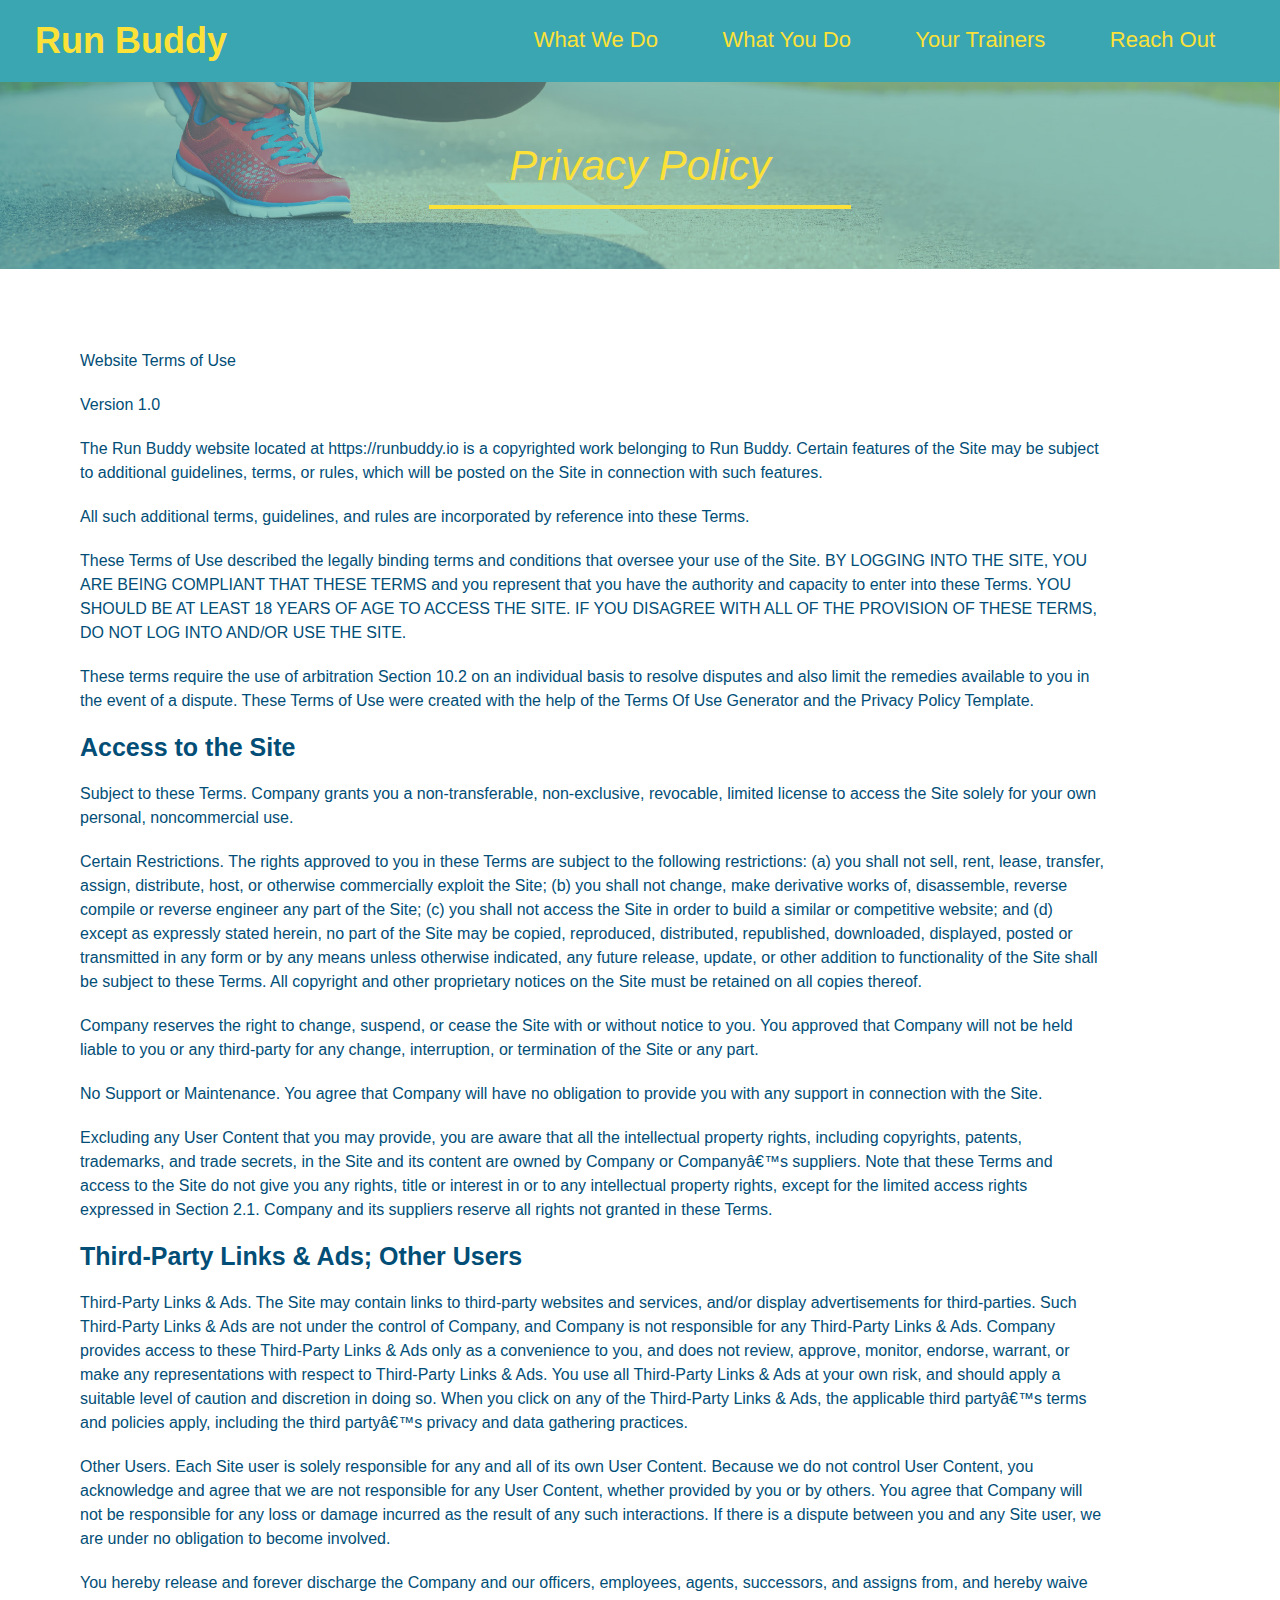
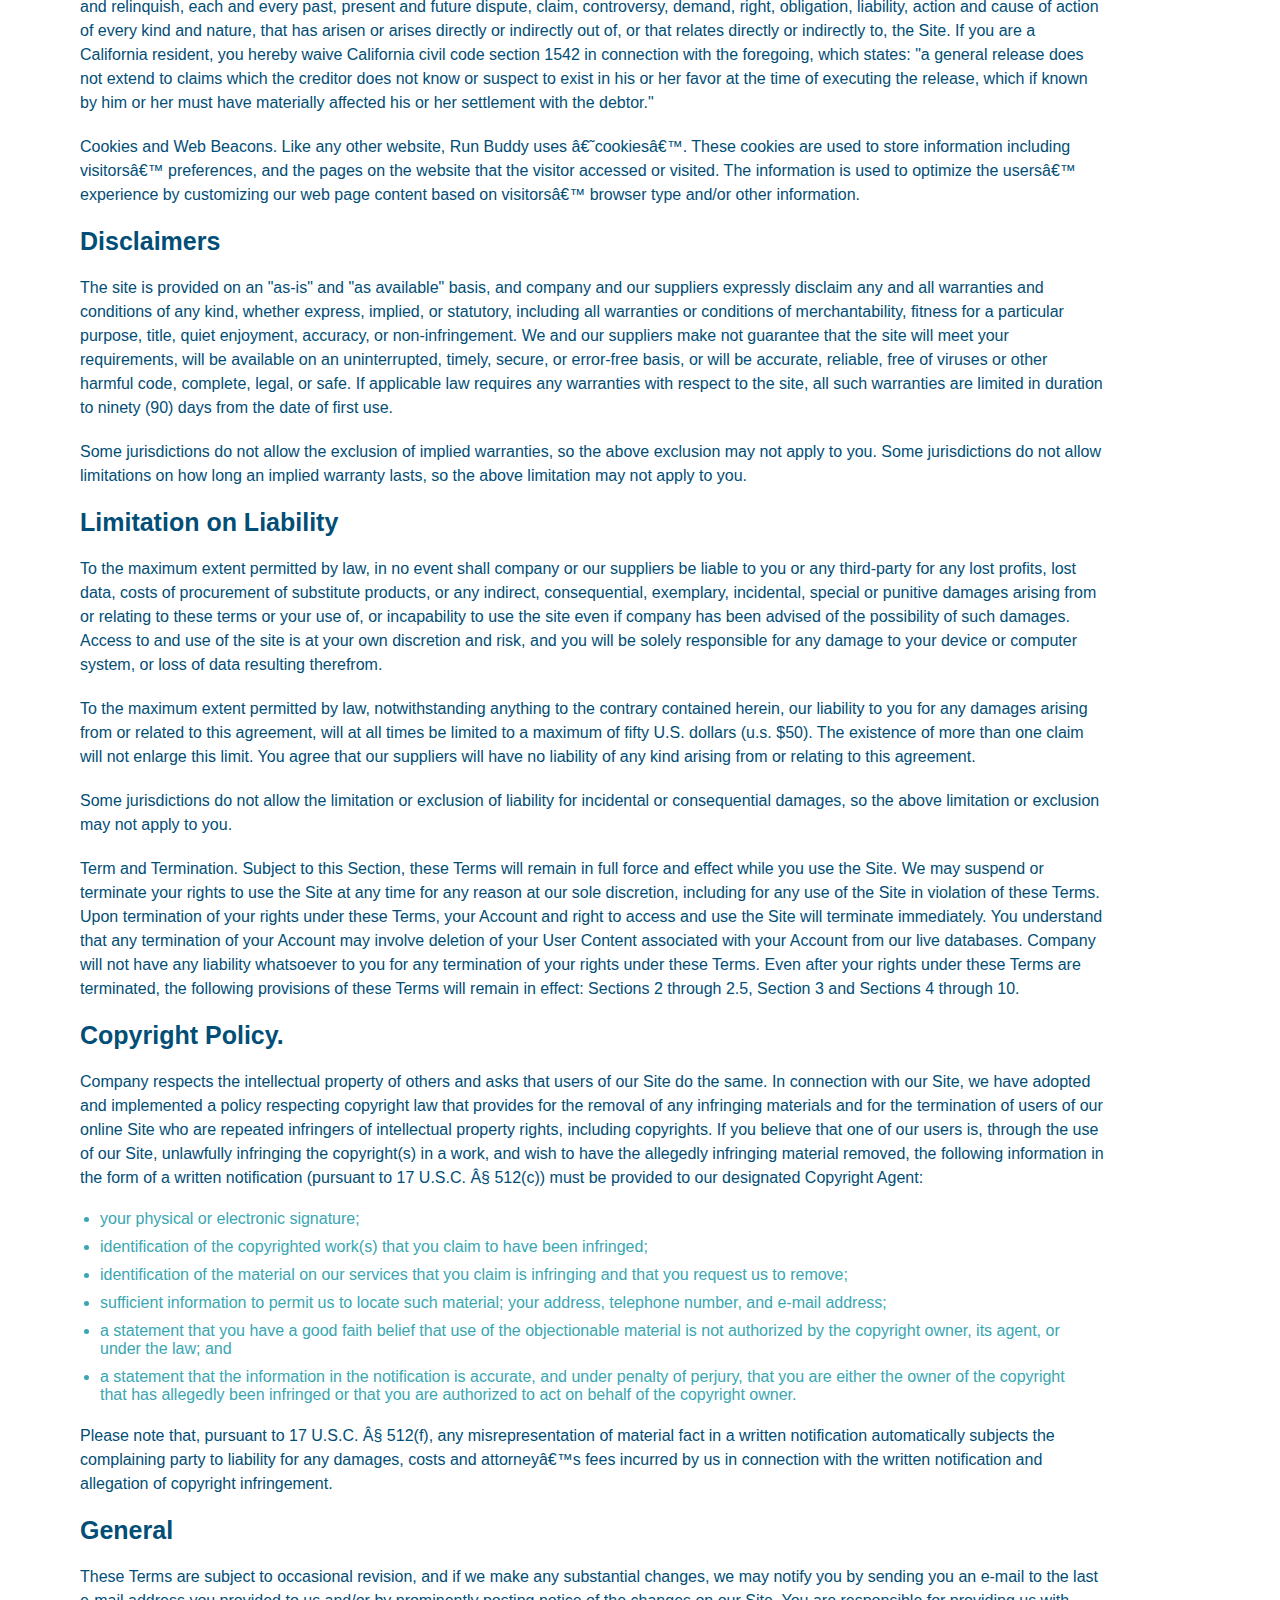
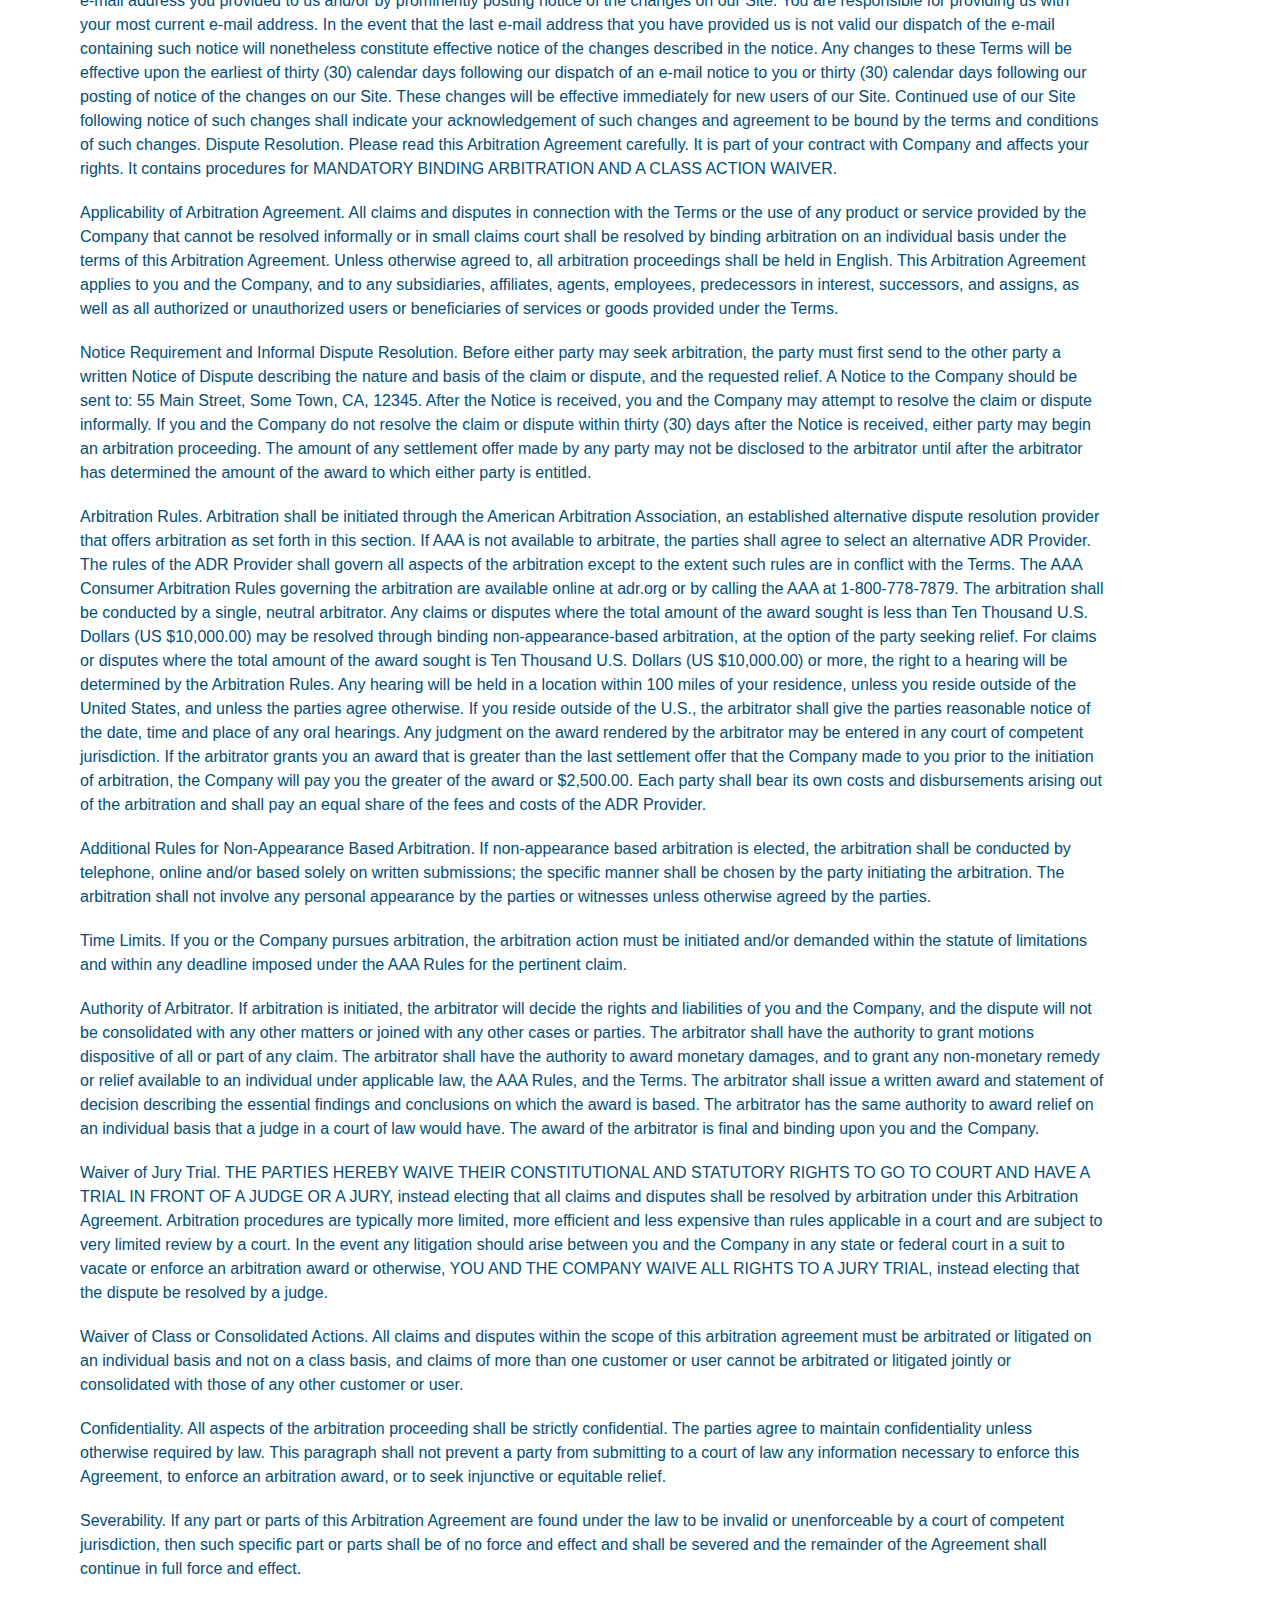
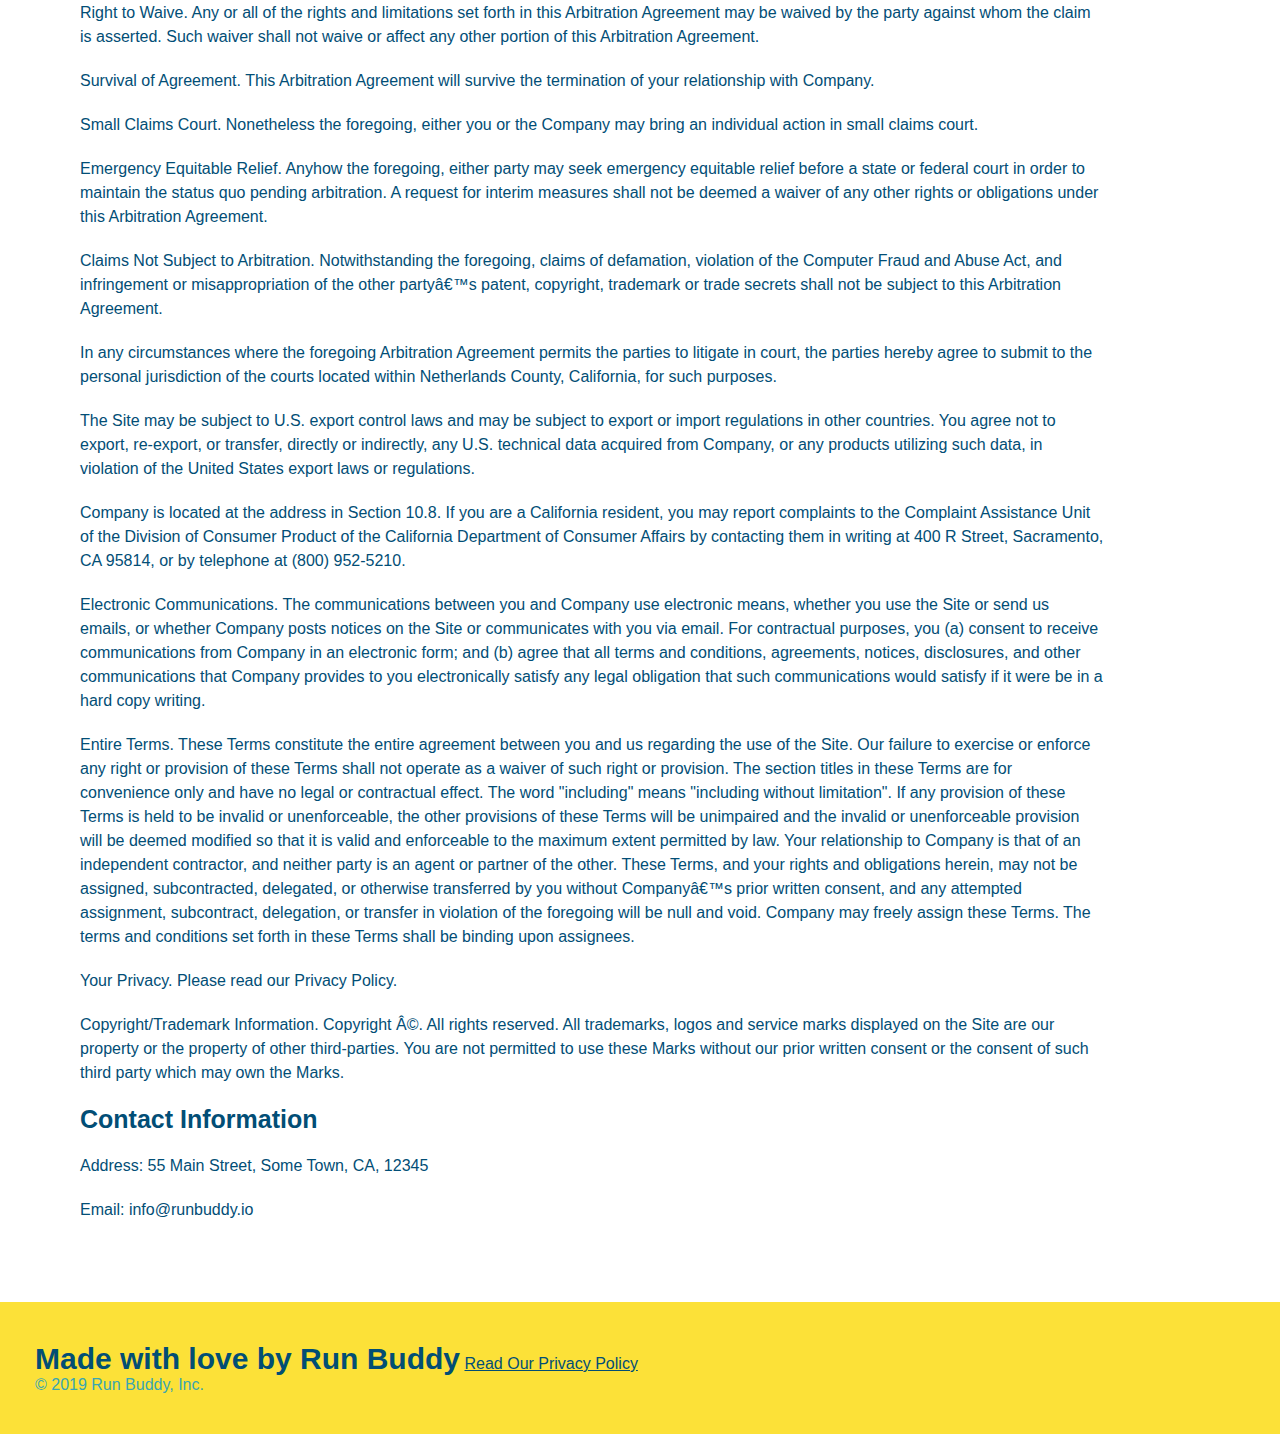
==== privacy-policy.html @ 203c93a4 "privacy policy" ====
<!DOCTYPE html>
<html lang="en">

<head>
    <meta charset="UTF-8">
    <meta http-equiv="X-UA-Compatible" content="IE=edge">
    <meta name="viewport" content="width=device-width, initial-scale=1.0">
    <title>Privacy Policy - Run Buddy</title>
    <link rel="stylesheet" href="./assets/css/style2.css">
    <link rel="stylesheet" href="./assets/css/secondary-styles.css">
</head>

<body>
    <header>
        <h1>
            <a href="/">Run Buddy</a>
        </h1>

        <nav>
            <ul>
                <li>
                    <a href="./index.html#what-we-do">What We Do</a>
                </li>

                <li>
                    <a href="./index.html#what-you-do">What You Do</a>
                </li>
                <li>
                    <a href="./index.html#your-trainers">Your Trainers</a>
                </li>
                <li>
                    <a href="./index.html#reach-out">Reach Out</a>
                </li>
            </ul>
        </nav>
    </header>

    <section class="hero">
        <h2 class="page-title">Privacy Policy</h2>

    </section>
    <article class="secondary-content">

        <p>
            Website Terms of Use
        </p>

        <p>
            Version 1.0
        </p>

        <p>
            The Run Buddy website located at https://runbuddy.io is a copyrighted work belonging to Run Buddy. Certain
            features of the Site may be subject to additional guidelines, terms, or rules, which will be posted on the
            Site
            in connection with such features.
        </p>

        <p>
            All such additional terms, guidelines, and rules are incorporated by reference into these Terms.
        </p>

        <p>
            These Terms of Use described the legally binding terms and conditions that oversee your use of the Site. BY
            LOGGING INTO THE SITE, YOU ARE BEING COMPLIANT THAT THESE TERMS and you represent that you have the
            authority
            and capacity to enter into these Terms. YOU SHOULD BE AT LEAST 18 YEARS OF AGE TO ACCESS THE SITE. IF YOU
            DISAGREE WITH ALL OF THE PROVISION OF THESE TERMS, DO NOT LOG INTO AND/OR USE THE SITE.
        </p>

        <p>
            These terms require the use of arbitration Section 10.2 on an individual basis to resolve disputes and also
            limit the remedies available to you in the event of a dispute. These Terms of Use were created with the help
            of
            the Terms Of Use Generator and the Privacy Policy Template.
        </p>

        <h3>
            Access to the Site
        </h3>

        <p>
            Subject to these Terms. Company grants you a non-transferable, non-exclusive, revocable, limited license to
            access the Site solely for your own personal, noncommercial use.
        </p>

        <p>
            Certain Restrictions. The rights approved to you in these Terms are subject to the following restrictions:
            (a)
            you shall not sell, rent, lease, transfer, assign, distribute, host, or otherwise commercially exploit the
            Site;
            (b) you shall not change, make derivative works of, disassemble, reverse compile or reverse engineer any
            part of
            the Site; (c) you shall not access the Site in order to build a similar or competitive website; and (d)
            except
            as expressly stated herein, no part of the Site may be copied, reproduced, distributed, republished,
            downloaded,
            displayed, posted or transmitted in any form or by any means unless otherwise indicated, any future release,
            update, or other addition to functionality of the Site shall be subject to these Terms. All copyright and
            other
            proprietary notices on the Site must be retained on all copies thereof.
        </p>

        <p>
            Company reserves the right to change, suspend, or cease the Site with or without notice to you. You approved
            that Company will not be held liable to you or any third-party for any change, interruption, or termination
            of
            the Site or any part.
        </p>

        <p>
            No Support or Maintenance. You agree that Company will have no obligation to provide you with any support in
            connection with the Site.
        </p>

        <p>
            Excluding any User Content that you may provide, you are aware that all the intellectual property rights,
            including copyrights, patents, trademarks, and trade secrets, in the Site and its content are owned by
            Company
            or Companyâ€™s suppliers. Note that these Terms and access to the Site do not give you any rights, title or
            interest in or to any intellectual property rights, except for the limited access rights expressed in
            Section
            2.1. Company and its suppliers reserve all rights not granted in these Terms.
        </p>

        <h3>
            Third-Party Links & Ads; Other Users
        </h3>

        <p>
            Third-Party Links & Ads. The Site may contain links to third-party websites and services, and/or display
            advertisements for third-parties. Such Third-Party Links & Ads are not under the control of Company, and
            Company
            is not responsible for any Third-Party Links & Ads. Company provides access to these Third-Party Links & Ads
            only as a convenience to you, and does not review, approve, monitor, endorse, warrant, or make any
            representations with respect to Third-Party Links & Ads. You use all Third-Party Links & Ads at your own
            risk,
            and should apply a suitable level of caution and discretion in doing so. When you click on any of the
            Third-Party Links & Ads, the applicable third partyâ€™s terms and policies apply, including the third
            partyâ€™s
            privacy and data gathering practices.
        </p>

        <p>
            Other Users. Each Site user is solely responsible for any and all of its own User Content. Because we do not
            control User Content, you acknowledge and agree that we are not responsible for any User Content, whether
            provided by you or by others. You agree that Company will not be responsible for any loss or damage incurred
            as
            the result of any such interactions. If there is a dispute between you and any Site user, we are under no
            obligation to become involved.
        </p>

        <p>
            You hereby release and forever discharge the Company and our officers, employees, agents, successors, and
            assigns from, and hereby waive and relinquish, each and every past, present and future dispute, claim,
            controversy, demand, right, obligation, liability, action and cause of action of every kind and nature, that
            has
            arisen or arises directly or indirectly out of, or that relates directly or indirectly to, the Site. If you
            are
            a California resident, you hereby waive California civil code section 1542 in connection with the foregoing,
            which states: "a general release does not extend to claims which the creditor does not know or suspect to
            exist
            in his or her favor at the time of executing the release, which if known by him or her must have materially
            affected his or her settlement with the debtor."
        </p>

        <p>
            Cookies and Web Beacons. Like any other website, Run Buddy uses â€˜cookiesâ€™. These cookies are used to
            store
            information including visitorsâ€™ preferences, and the pages on the website that the visitor accessed or
            visited.
            The information is used to optimize the usersâ€™ experience by customizing our web page content based on
            visitorsâ€™
            browser type and/or other information.
        </p>

        <h3>
            Disclaimers
        </h3>

        <p>
            The site is provided on an "as-is" and "as available" basis, and company and our suppliers expressly
            disclaim
            any and all warranties and conditions of any kind, whether express, implied, or statutory, including all
            warranties or conditions of merchantability, fitness for a particular purpose, title, quiet enjoyment,
            accuracy,
            or non-infringement. We and our suppliers make not guarantee that the site will meet your requirements, will
            be
            available on an uninterrupted, timely, secure, or error-free basis, or will be accurate, reliable, free of
            viruses or other harmful code, complete, legal, or safe. If applicable law requires any warranties with
            respect
            to the site, all such warranties are limited in duration to ninety (90) days from the date of first use.
        </p>

        <p>
            Some jurisdictions do not allow the exclusion of implied warranties, so the above exclusion may not apply to
            you. Some jurisdictions do not allow limitations on how long an implied warranty lasts, so the above
            limitation
            may not apply to you.
        </p>

        <h3>
            Limitation on Liability
        </h3>

        <p>
            To the maximum extent permitted by law, in no event shall company or our suppliers be liable to you or any
            third-party for any lost profits, lost data, costs of procurement of substitute products, or any indirect,
            consequential, exemplary, incidental, special or punitive damages arising from or relating to these terms or
            your use of, or incapability to use the site even if company has been advised of the possibility of such
            damages. Access to and use of the site is at your own discretion and risk, and you will be solely
            responsible
            for any damage to your device or computer system, or loss of data resulting therefrom.
        </p>

        <p>
            To the maximum extent permitted by law, notwithstanding anything to the contrary contained herein, our
            liability
            to you for any damages arising from or related to this agreement, will at all times be limited to a maximum
            of
            fifty U.S. dollars (u.s. $50). The existence of more than one claim will not enlarge this limit. You agree
            that
            our suppliers will have no liability of any kind arising from or relating to this agreement.
        </p>

        <p>
            Some jurisdictions do not allow the limitation or exclusion of liability for incidental or consequential
            damages, so the above limitation or exclusion may not apply to you.
        </p>

        <p>
            Term and Termination. Subject to this Section, these Terms will remain in full force and effect while you
            use
            the Site. We may suspend or terminate your rights to use the Site at any time for any reason at our sole
            discretion, including for any use of the Site in violation of these Terms. Upon termination of your rights
            under
            these Terms, your Account and right to access and use the Site will terminate immediately. You understand
            that
            any termination of your Account may involve deletion of your User Content associated with your Account from
            our
            live databases. Company will not have any liability whatsoever to you for any termination of your rights
            under
            these Terms. Even after your rights under these Terms are terminated, the following provisions of these
            Terms
            will remain in effect: Sections 2 through 2.5, Section 3 and Sections 4 through 10.
        </p>

        <h3>
            Copyright Policy.
        </h3>

        <p>
            Company respects the intellectual property of others and asks that users of our Site do the same. In
            connection
            with our Site, we have adopted and implemented a policy respecting copyright law that provides for the
            removal
            of any infringing materials and for the termination of users of our online Site who are repeated infringers
            of
            intellectual property rights, including copyrights. If you believe that one of our users is, through the use
            of
            our Site, unlawfully infringing the copyright(s) in a work, and wish to have the allegedly infringing
            material
            removed, the following information in the form of a written notification (pursuant to 17 U.S.C. Â§ 512(c))
            must
            be provided to our designated Copyright Agent:
        </p>

        <ul>
            <li>
                your physical or electronic signature;
            </li>
            <li>
                identification of the copyrighted work(s) that you claim to have been infringed;
            </li>
            <li>
                identification of the material on our services that you claim is infringing and that you request us to
                remove;
            </li>
            <li>
                sufficient information to permit us to locate such material; your address, telephone number, and e-mail
                address;
            </li>
            <li>
                a statement that you have a good faith belief that use of the objectionable material is not authorized
                by the
                copyright owner, its agent, or under the law; and
            </li>
            <li>
                a statement that the information in the notification is accurate, and under penalty of perjury, that you
                are
                either the owner of the copyright that has allegedly been infringed or that you are authorized to act on
                behalf of the copyright owner.
            </li>
        </ul>

        <p>
            Please note that, pursuant to 17 U.S.C. Â§ 512(f), any misrepresentation of material fact in a written
            notification automatically subjects the complaining party to liability for any damages, costs and
            attorneyâ€™s
            fees incurred by us in connection with the written notification and allegation of copyright infringement.
        </p>

        <h3>
            General
        </h3>

        <p>
            These Terms are subject to occasional revision, and if we make any substantial changes, we may notify you by
            sending you an e-mail to the last e-mail address you provided to us and/or by prominently posting notice of
            the
            changes on our Site. You are responsible for providing us with your most current e-mail address. In the
            event
            that the last e-mail address that you have provided us is not valid our dispatch of the e-mail containing
            such
            notice will nonetheless constitute effective notice of the changes described in the notice. Any changes to
            these
            Terms will be effective upon the earliest of thirty (30) calendar days following our dispatch of an e-mail
            notice to you or thirty (30) calendar days following our posting of notice of the changes on our Site. These
            changes will be effective immediately for new users of our Site. Continued use of our Site following notice
            of
            such changes shall indicate your acknowledgement of such changes and agreement to be bound by the terms and
            conditions of such changes. Dispute Resolution. Please read this Arbitration Agreement carefully. It is part
            of
            your contract with Company and affects your rights. It contains procedures for MANDATORY BINDING ARBITRATION
            AND
            A CLASS ACTION WAIVER.
        </p>

        <p>
            Applicability of Arbitration Agreement. All claims and disputes in connection with the Terms or the use of
            any
            product or service provided by the Company that cannot be resolved informally or in small claims court shall
            be
            resolved by binding arbitration on an individual basis under the terms of this Arbitration Agreement. Unless
            otherwise agreed to, all arbitration proceedings shall be held in English. This Arbitration Agreement
            applies to
            you and the Company, and to any subsidiaries, affiliates, agents, employees, predecessors in interest,
            successors, and assigns, as well as all authorized or unauthorized users or beneficiaries of services or
            goods
            provided under the Terms.
        </p>

        <p>
            Notice Requirement and Informal Dispute Resolution. Before either party may seek arbitration, the party must
            first send to the other party a written Notice of Dispute describing the nature and basis of the claim or
            dispute, and the requested relief. A Notice to the Company should be sent to: 55 Main Street, Some Town, CA,
            12345. After the Notice is received, you and the Company may attempt to resolve the claim or dispute
            informally.
            If you and the Company do not resolve the claim or dispute within thirty (30) days after the Notice is
            received,
            either party may begin an arbitration proceeding. The amount of any settlement offer made by any party may
            not
            be disclosed to the arbitrator until after the arbitrator has determined the amount of the award to which
            either
            party is entitled.
        </p>

        <p>
            Arbitration Rules. Arbitration shall be initiated through the American Arbitration Association, an
            established
            alternative dispute resolution provider that offers arbitration as set forth in this section. If AAA is not
            available to arbitrate, the parties shall agree to select an alternative ADR Provider. The rules of the ADR
            Provider shall govern all aspects of the arbitration except to the extent such rules are in conflict with
            the
            Terms. The AAA Consumer Arbitration Rules governing the arbitration are available online at adr.org or by
            calling the AAA at 1-800-778-7879. The arbitration shall be conducted by a single, neutral arbitrator. Any
            claims or disputes where the total amount of the award sought is less than Ten Thousand U.S. Dollars (US
            $10,000.00) may be resolved through binding non-appearance-based arbitration, at the option of the party
            seeking
            relief. For claims or disputes where the total amount of the award sought is Ten Thousand U.S. Dollars (US
            $10,000.00) or more, the right to a hearing will be determined by the Arbitration Rules. Any hearing will be
            held in a location within 100 miles of your residence, unless you reside outside of the United States, and
            unless the parties agree otherwise. If you reside outside of the U.S., the arbitrator shall give the parties
            reasonable notice of the date, time and place of any oral hearings. Any judgment on the award rendered by
            the
            arbitrator may be entered in any court of competent jurisdiction. If the arbitrator grants you an award that
            is
            greater than the last settlement offer that the Company made to you prior to the initiation of arbitration,
            the
            Company will pay you the greater of the award or $2,500.00. Each party shall bear its own costs and
            disbursements arising out of the arbitration and shall pay an equal share of the fees and costs of the ADR
            Provider.
        </p>

        <p>
            Additional Rules for Non-Appearance Based Arbitration. If non-appearance based arbitration is elected, the
            arbitration shall be conducted by telephone, online and/or based solely on written submissions; the specific
            manner shall be chosen by the party initiating the arbitration. The arbitration shall not involve any
            personal
            appearance by the parties or witnesses unless otherwise agreed by the parties.
        </p>

        <p>
            Time Limits. If you or the Company pursues arbitration, the arbitration action must be initiated and/or
            demanded
            within the statute of limitations and within any deadline imposed under the AAA Rules for the pertinent
            claim.
        </p>

        <p>
            Authority of Arbitrator. If arbitration is initiated, the arbitrator will decide the rights and liabilities
            of
            you and the Company, and the dispute will not be consolidated with any other matters or joined with any
            other
            cases or parties. The arbitrator shall have the authority to grant motions dispositive of all or part of any
            claim. The arbitrator shall have the authority to award monetary damages, and to grant any non-monetary
            remedy
            or relief available to an individual under applicable law, the AAA Rules, and the Terms. The arbitrator
            shall
            issue a written award and statement of decision describing the essential findings and conclusions on which
            the
            award is based. The arbitrator has the same authority to award relief on an individual basis that a judge in
            a
            court of law would have. The award of the arbitrator is final and binding upon you and the Company.
        </p>

        <p>
            Waiver of Jury Trial. THE PARTIES HEREBY WAIVE THEIR CONSTITUTIONAL AND STATUTORY RIGHTS TO GO TO COURT AND
            HAVE
            A TRIAL IN FRONT OF A JUDGE OR A JURY, instead electing that all claims and disputes shall be resolved by
            arbitration under this Arbitration Agreement. Arbitration procedures are typically more limited, more
            efficient
            and less expensive than rules applicable in a court and are subject to very limited review by a court. In
            the
            event any litigation should arise between you and the Company in any state or federal court in a suit to
            vacate
            or enforce an arbitration award or otherwise, YOU AND THE COMPANY WAIVE ALL RIGHTS TO A JURY TRIAL, instead
            electing that the dispute be resolved by a judge.
        </p>

        <p>
            Waiver of Class or Consolidated Actions. All claims and disputes within the scope of this arbitration
            agreement
            must be arbitrated or litigated on an individual basis and not on a class basis, and claims of more than one
            customer or user cannot be arbitrated or litigated jointly or consolidated with those of any other customer
            or
            user.
        </p>

        <p>
            Confidentiality. All aspects of the arbitration proceeding shall be strictly confidential. The parties agree
            to
            maintain confidentiality unless otherwise required by law. This paragraph shall not prevent a party from
            submitting to a court of law any information necessary to enforce this Agreement, to enforce an arbitration
            award, or to seek injunctive or equitable relief.
        </p>

        <p>
            Severability. If any part or parts of this Arbitration Agreement are found under the law to be invalid or
            unenforceable by a court of competent jurisdiction, then such specific part or parts shall be of no force
            and
            effect and shall be severed and the remainder of the Agreement shall continue in full force and effect.
        </p>

        <p>
            Right to Waive. Any or all of the rights and limitations set forth in this Arbitration Agreement may be
            waived
            by the party against whom the claim is asserted. Such waiver shall not waive or affect any other portion of
            this
            Arbitration Agreement.
        </p>

        <p>
            Survival of Agreement. This Arbitration Agreement will survive the termination of your relationship with
            Company.
        </p>

        <p>
            Small Claims Court. Nonetheless the foregoing, either you or the Company may bring an individual action in
            small
            claims court.
        </p>

        <p>
            Emergency Equitable Relief. Anyhow the foregoing, either party may seek emergency equitable relief before a
            state or federal court in order to maintain the status quo pending arbitration. A request for interim
            measures
            shall not be deemed a waiver of any other rights or obligations under this Arbitration Agreement.
        </p>

        <p>
            Claims Not Subject to Arbitration. Notwithstanding the foregoing, claims of defamation, violation of the
            Computer Fraud and Abuse Act, and infringement or misappropriation of the other partyâ€™s patent, copyright,
            trademark or trade secrets shall not be subject to this Arbitration Agreement.
        </p>

        <p>
            In any circumstances where the foregoing Arbitration Agreement permits the parties to litigate in court, the
            parties hereby agree to submit to the personal jurisdiction of the courts located within Netherlands County,
            California, for such purposes.
        </p>

        <p>
            The Site may be subject to U.S. export control laws and may be subject to export or import regulations in
            other
            countries. You agree not to export, re-export, or transfer, directly or indirectly, any U.S. technical data
            acquired from Company, or any products utilizing such data, in violation of the United States export laws or
            regulations.
        </p>

        <p>
            Company is located at the address in Section 10.8. If you are a California resident, you may report
            complaints
            to the Complaint Assistance Unit of the Division of Consumer Product of the California Department of
            Consumer
            Affairs by contacting them in writing at 400 R Street, Sacramento, CA 95814, or by telephone at (800)
            952-5210.
        </p>

        <p>
            Electronic Communications. The communications between you and Company use electronic means, whether you use
            the
            Site or send us emails, or whether Company posts notices on the Site or communicates with you via email. For
            contractual purposes, you (a) consent to receive communications from Company in an electronic form; and (b)
            agree that all terms and conditions, agreements, notices, disclosures, and other communications that Company
            provides to you electronically satisfy any legal obligation that such communications would satisfy if it
            were be
            in a hard copy writing.
        </p>

        <p>
            Entire Terms. These Terms constitute the entire agreement between you and us regarding the use of the Site.
            Our
            failure to exercise or enforce any right or provision of these Terms shall not operate as a waiver of such
            right
            or provision. The section titles in these Terms are for convenience only and have no legal or contractual
            effect. The word "including" means "including without limitation". If any provision of these Terms is held
            to be
            invalid or unenforceable, the other provisions of these Terms will be unimpaired and the invalid or
            unenforceable provision will be deemed modified so that it is valid and enforceable to the maximum extent
            permitted by law. Your relationship to Company is that of an independent contractor, and neither party is an
            agent or partner of the other. These Terms, and your rights and obligations herein, may not be assigned,
            subcontracted, delegated, or otherwise transferred by you without Companyâ€™s prior written consent, and any
            attempted assignment, subcontract, delegation, or transfer in violation of the foregoing will be null and
            void.
            Company may freely assign these Terms. The terms and conditions set forth in these Terms shall be binding
            upon
            assignees.
        </p>

        <p>
            Your Privacy. Please read our Privacy Policy.
        </p>

        <p>
            Copyright/Trademark Information. Copyright Â©. All rights reserved. All trademarks, logos and service marks
            displayed on the Site are our property or the property of other third-parties. You are not permitted to use
            these Marks without our prior written consent or the consent of such third party which may own the Marks.
        </p>

        <h3>
            Contact Information
        </h3>

        <p>
            Address: 55 Main Street, Some Town, CA, 12345
        </p>

        <p>
            Email: info@runbuddy.io
        </p>
    </article>


    <footer>
        <h2>Made with love by Run Buddy</h2>

        <a href="#">Read Our Privacy Policy</a><br />
        &copy; 2019 Run Buddy, Inc.
        </div>
        </div>
    </footer>

</body>

</html>
---- assets/css/style2.css ----
* {margin: 0; padding: 0; box-sizing: border-box;}
body {font-family: Helvetica, Arial, sans-serif; color: #39a6b2;}
header { padding: 20px 35px;
background-color: #39a6b2;}

header h1 { font-weight: bold; font-size: 36px;
color: #fce138; margin: 0; display: inline;}

header a {color: #fce138; text-decoration: none;}
header nav {float: right; margin: 7px 0;}
header nav ul li {display: inline;}
header nav ul li a {margin: 0 30px; font-weight: lighter; font-size: 22px;}
div {display: block;}
footer {background: #fce138; width: 100%;
padding: 40px 35px;}
footer h2 {display: inline; color: #024e74;
font-size: 30px; margin: 0;}
footer div { float: right; line-height: 1.5; text-align: right;}
footer a { color: #024e76;}
section {padding: 60px; }
.hero {background-image: url("./images/hero-bg.jpeg"); /* url("https://static.fullstack-bootcamp.com/module-1/hero-bg.jpg");*/ height: 600px;
background-size: cover; background-position: center; position: relative;}
 .hero-form 
{background-color: #fce138; 
    padding: 20px; 
    width: 500px; 
    color: #024e76; 
    position: absolute; 
    bottom: 120px;
right: 140px;
border-style: solid;
border-width: 3px;
border-color: #024e76;}
.hero-form p {margin: 5px 0 15px 0;}
.hero-form h3 {font-size: 24px; margin: 0;}
.form-input {border: 1px solid; #024e76; display: block; padding: 7px 15px; font-size: 16px; color:#024e76 width: 100%; margin-bottom: 15px; }

.hero-form label { margin: 0 5px;}
button {background-color: #024e76; color: #fce138; border: none; padding: 10px 20px; font-size: 16px; }

.intro {text-align: center;}

.intro p {line-height: 1.7;
color: #39a6b2;
width: 80%;
font-size: 20px; margin: 0 auto;}

.steps { text-align: center;
background: #fce138;}


.section-title {
    font-size: 55px;
    color: #024e76;
    margin-bottom: 35px;
    padding: 0 100px 20px 100px;
    display: inline-block;
    border-bottom: 3px solid;
  }
  
  .primary-border {
    border-color: #fce138;
  }
  
  .secondary-border {
    border-color: #39a6b2;
  }

  .steps div { margin-bottom: 80px;}
  .steps img { width: 15%; margin: 10px 0;}
  .steps h3 {color: #024e76; font-size: 46px; margin-top: 10px;}
  .steps p {color: #39a6b2; font-size: 23px;}

  .steps span {font-size: 38px;}

  .trainers {text-align: center;}
  .trainer { width: 900px; margin: 0 auto 30px auto; background: #024e76; color: #fce138; overflow: auto;}

  .trainer img {width: 35%; float: left;}
  .trainer-bio {padding: 35px; float: left; width: 65%;}

  .text-left {text-align: left;}
  .text-right {text-align: right;}

  .trainer-bio h3 {font-size: 32px; margin-bottom: 8px;}
  .trainer-bio h4 {font-weight: lighter; font-size: 26px; margin-bottom: 25px;}
  .trainer-bio p {font-size: 17px; line-height: 1.3;}


  .contact {background: #024e76; text-align: center;}
  .contact h2 {color: #fce138;}

  .contact-info iframe {width: 400px; height: 400px;}

  .contact-info div {
    width: 410px;
    display: inline-block;
    vertical-align: top;
    text-align: left;
    margin: 30px 0 0 60px;
    color: white;
  }

  .contact-info h3 { color: #fce138; font-size: 32px;}

  .contact-info p, .contact-info address {margin: 20px 0; line-height: 1.5; font-size: 20px; font-style: normal;}

  .contact-info a {color: #fce138;}
---- assets/css/secondary-styles.css ----
.hero {
    background-position: bottom; 
    height: auto; 
    text-align: center; 
    margin-bottom: 40px;}

    .page-title {color: #fce138; 
        display: inline-block; 
        border-bottom: 4px solid #fce138;
    padding: 0 80px 15px 80px;
font-weight: normal; font-size: 42px; font-style: italic;
}

.secondary-content {width: 80%; margin: 80px; color: #024e76;}
.secondary-content h3 { font-size: 25px; margin: 20px 0 20px 0;}
.secondary-content p {font-size: 16px; line-height: 1.5; margin: 20px 0 20px 0;}
.secondary-content ul {margin: 15px 20px;}
.secondary-content li { color: #39a6b2; margin: 10px 0;}
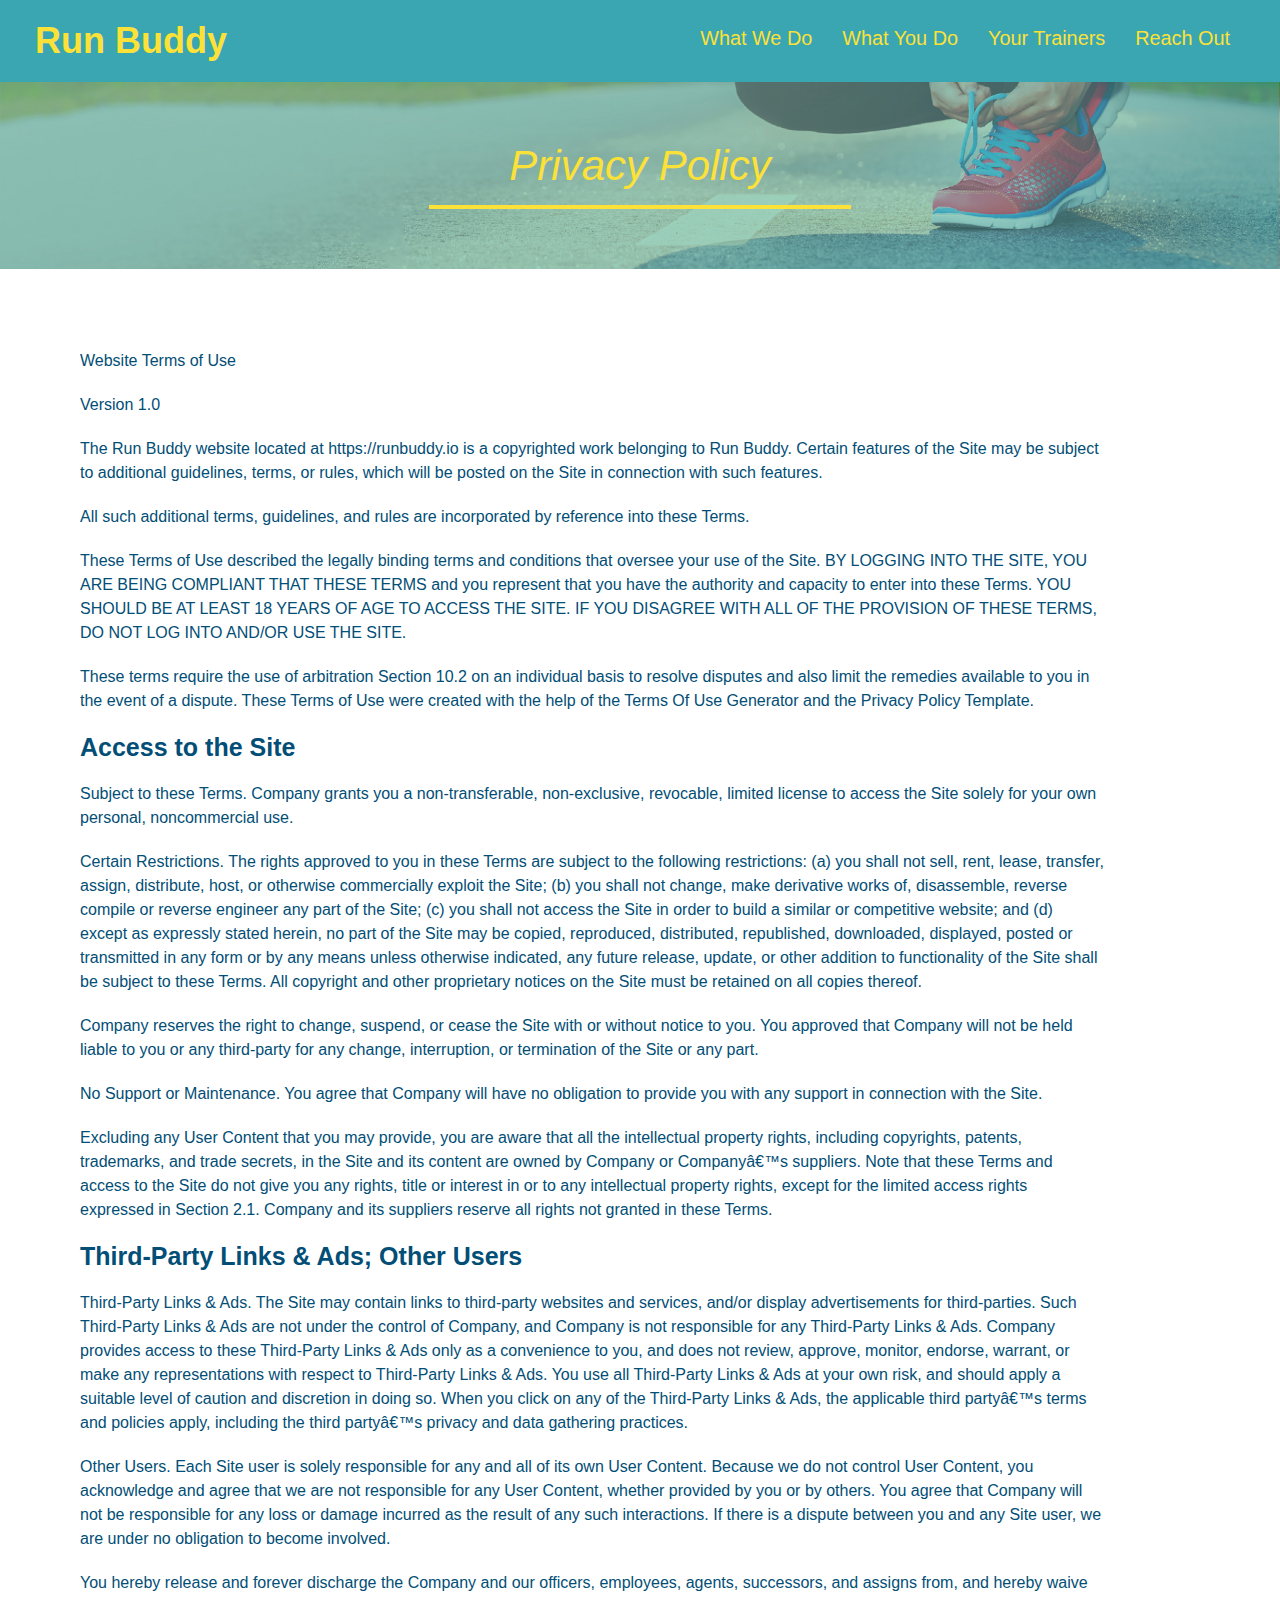
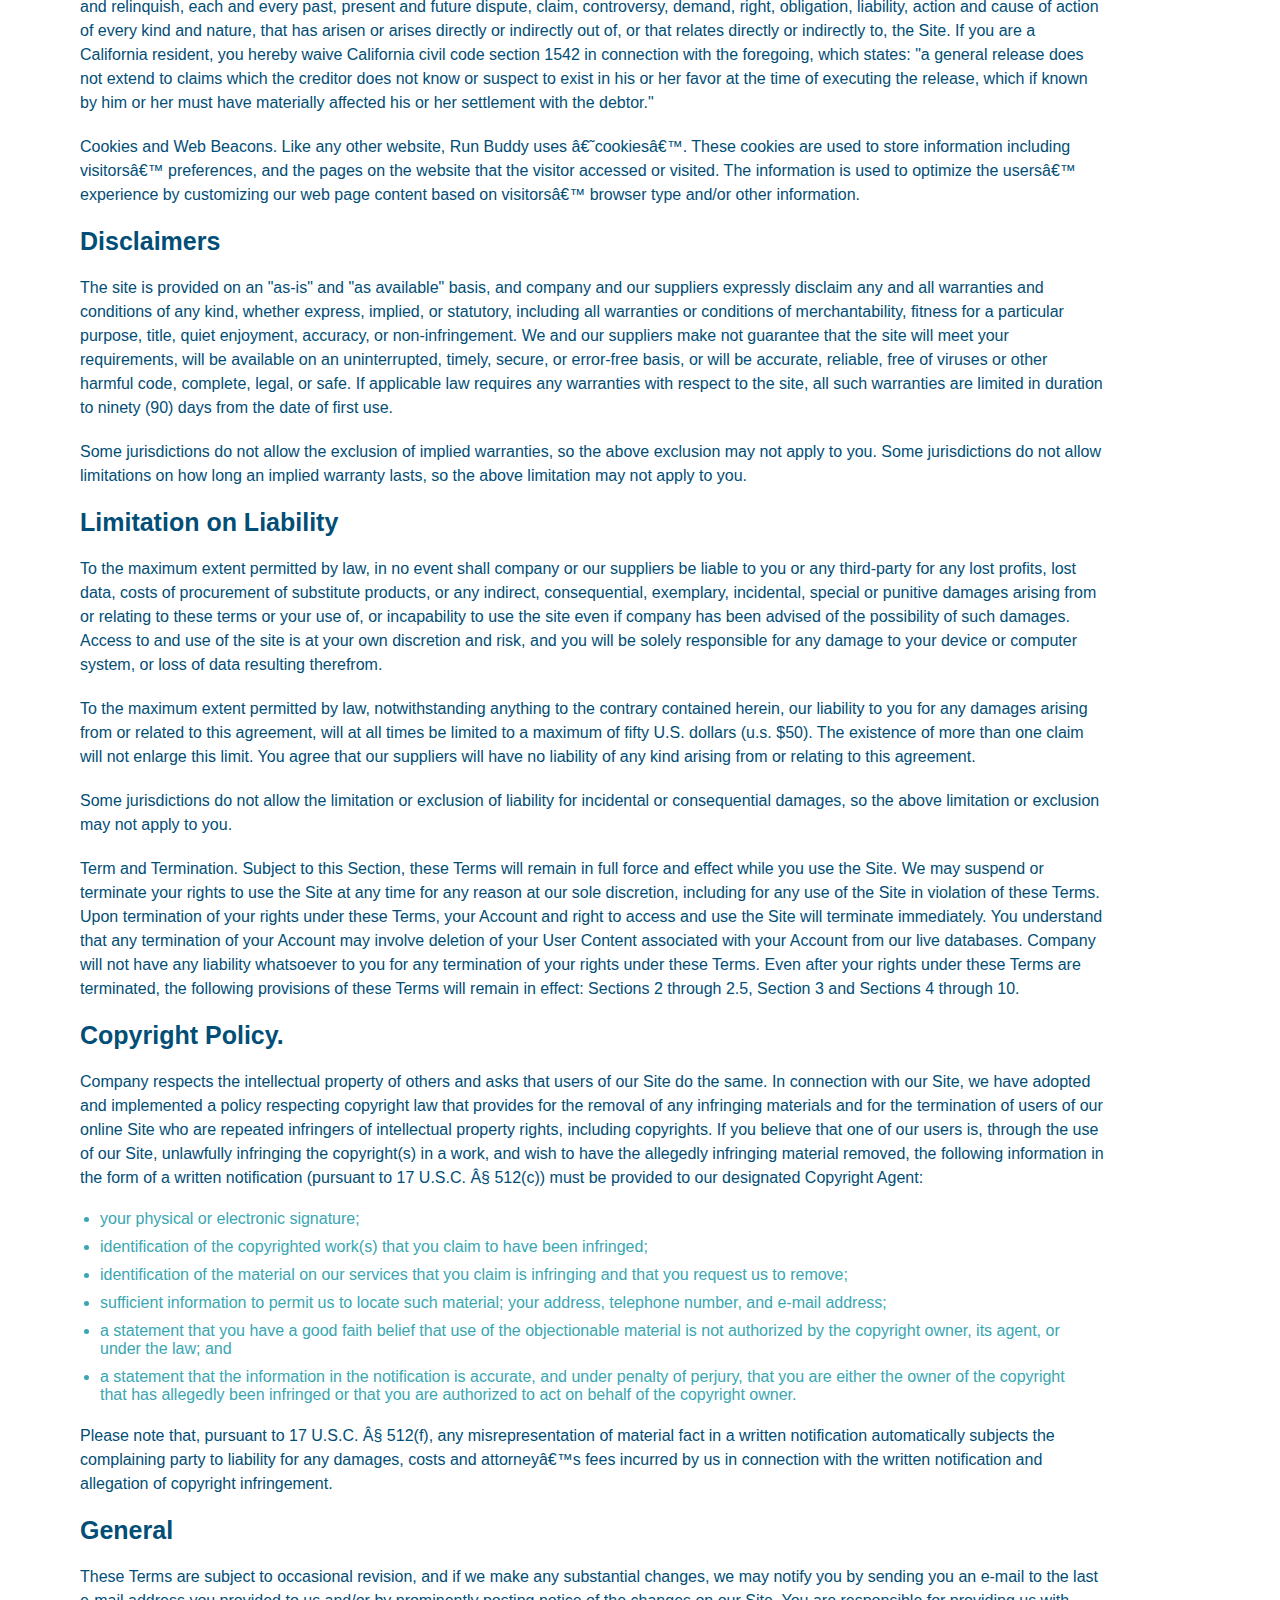
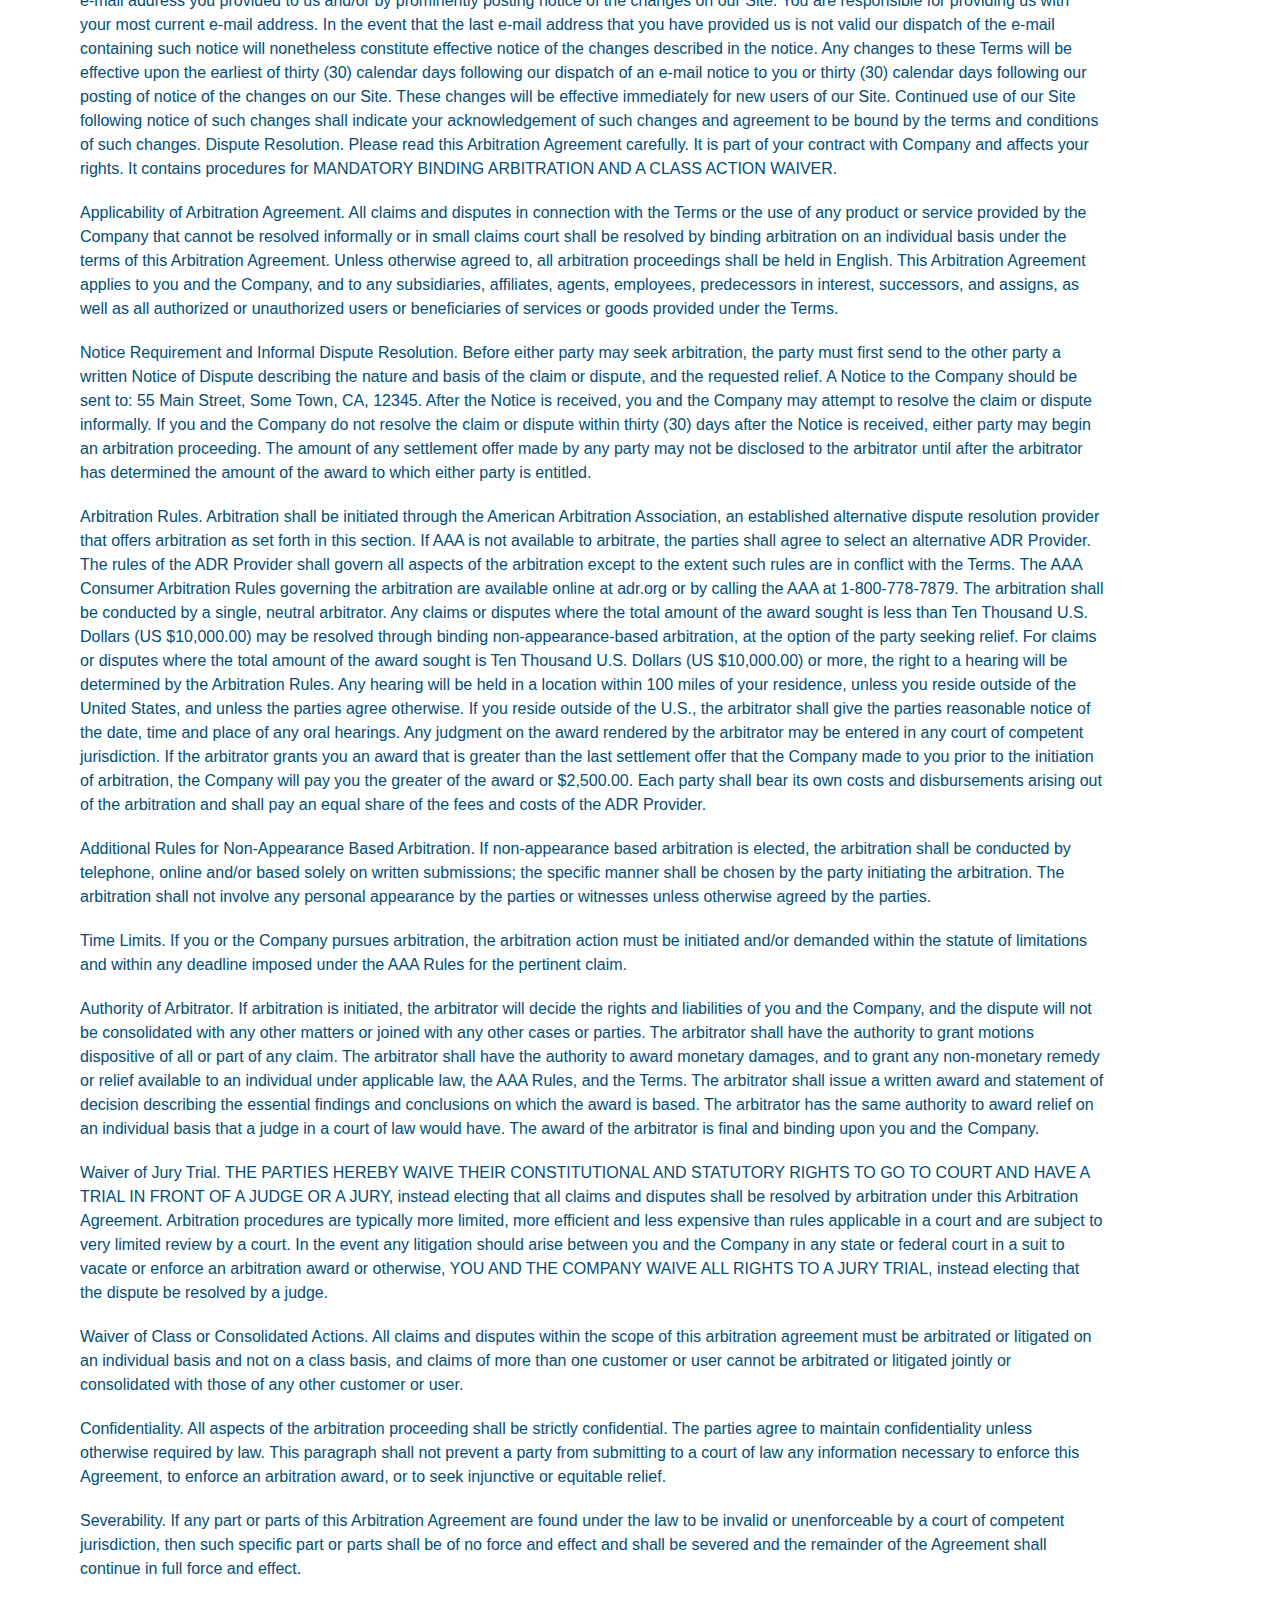
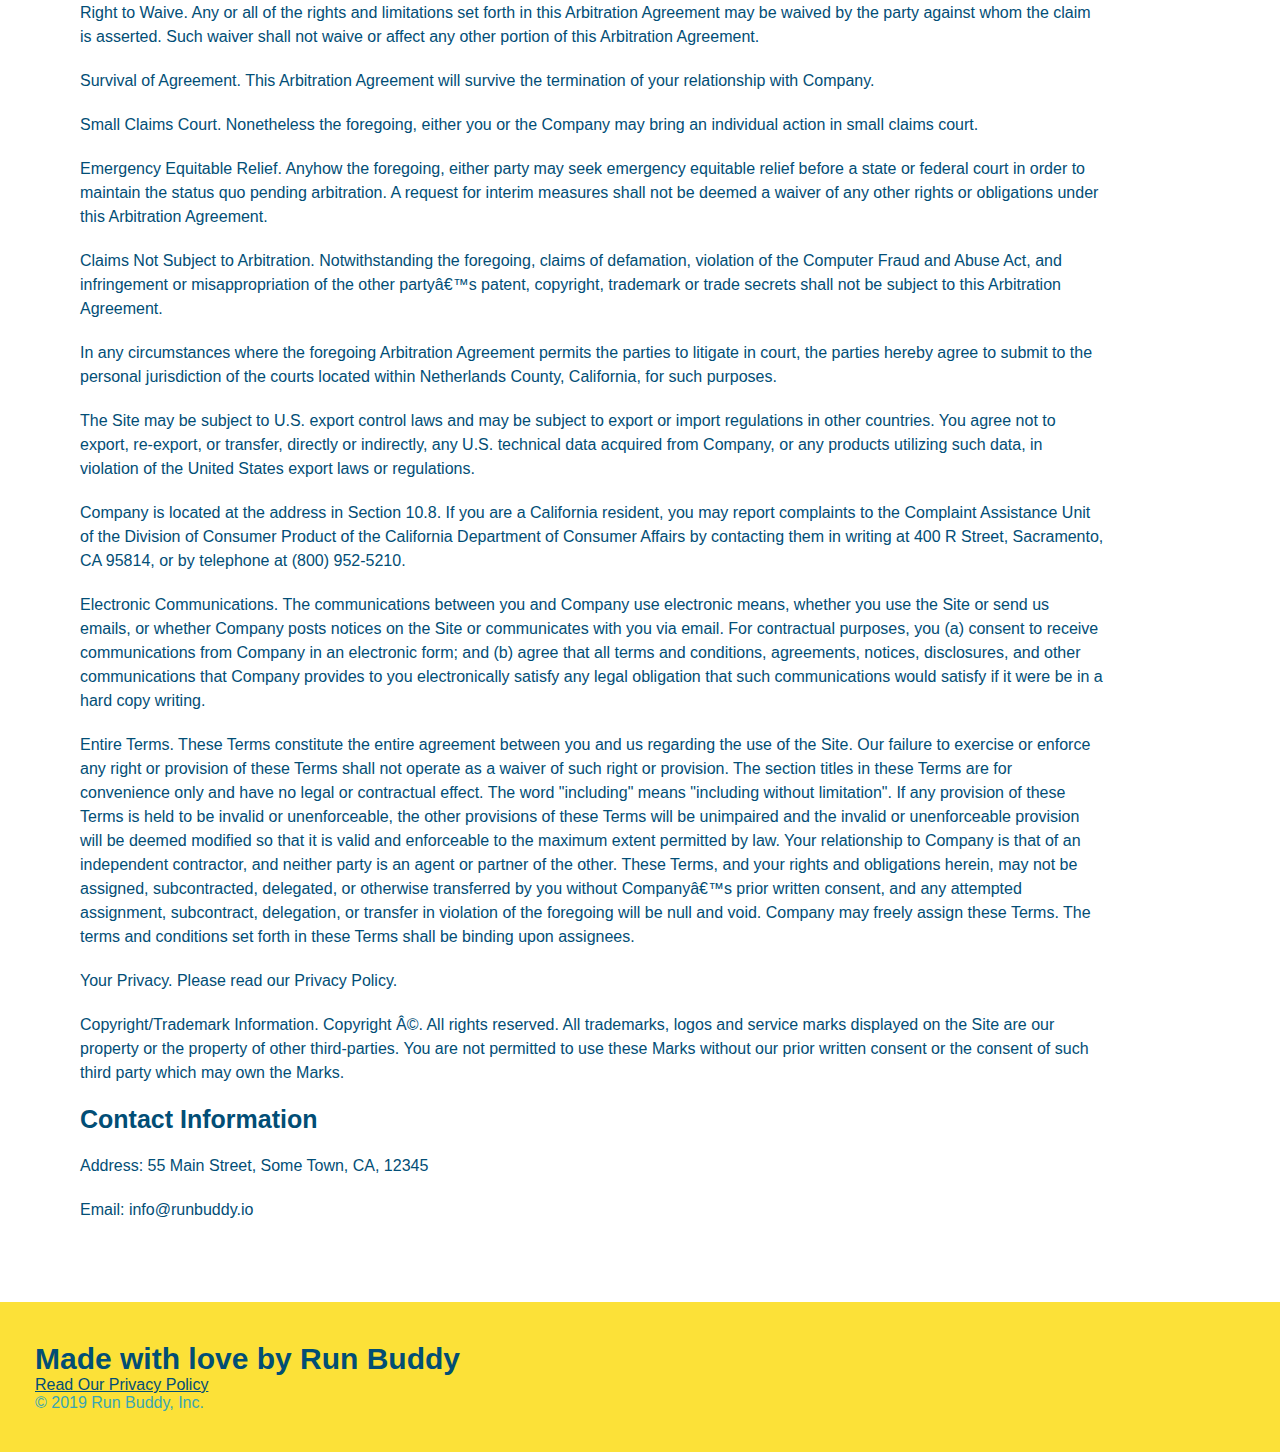
==== commit 6c991360: "media queries" ====
--- a/privacy-policy.html
+++ b/privacy-policy.html
@@ -4,7 +4,7 @@
 <head>
     <meta charset="UTF-8">
     <meta http-equiv="X-UA-Compatible" content="IE=edge">
-    <meta name="viewport" content="width=device-width, initial-scale=1.0">
+    <meta name="viewport" content="width=device-width, initial-scale=1.0" />
     <title>Privacy Policy - Run Buddy</title>
     <link rel="stylesheet" href="./assets/css/style2.css">
     <link rel="stylesheet" href="./assets/css/secondary-styles.css">
--- a/assets/css/style2.css
+++ b/assets/css/style2.css
@@ -1,36 +1,51 @@
 * {margin: 0; padding: 0; box-sizing: border-box;}
 body {font-family: Helvetica, Arial, sans-serif; color: #39a6b2;}
 header { padding: 20px 35px;
-background-color: #39a6b2;}
+background-color: #39a6b2; display: flex; justify-content: space-between; flex-wrap: wrap;}
 
 header h1 { font-weight: bold; font-size: 36px;
-color: #fce138; margin: 0; display: inline;}
+color: #fce138; margin: 0; }
 
 header a {color: #fce138; text-decoration: none;}
-header nav {float: right; margin: 7px 0;}
-header nav ul li {display: inline;}
-header nav ul li a {margin: 0 30px; font-weight: lighter; font-size: 22px;}
-div {display: block;}
-footer {background: #fce138; width: 100%;
-padding: 40px 35px;}
-footer h2 {display: inline; color: #024e74;
+header nav {margin: 7px 0;}
+header nav ul {
+  display: flex;
+  flex-wrap: wrap;
+  justify-content: space-between;
+  align-items: center;
+  list-style: none;
+}
+
+header nav ul li a {padding: 10px 15px; font-weight: lighter; font-size: 1.55vw;}
+
+footer {display: flex; background: #fce138; width: 100%;
+padding: 40px 35px; display: block; justify-content: space-between; flex-wrap: wrap;}
+footer h2 {color: #024e74;
 font-size: 30px; margin: 0;}
-footer div { float: right; line-height: 1.5; text-align: right;}
+footer div { line-height: 1.5; text-align: right;}
 footer a { color: #024e76;}
 section {padding: 60px; }
-.hero {background-image: url("./images/hero-bg.jpeg"); /* url("https://static.fullstack-bootcamp.com/module-1/hero-bg.jpg");*/ height: 600px;
-background-size: cover; background-position: center; position: relative;}
+.hero {background-image: url("./images/hero-bg.jpg"); 
+background-size: cover; background-position: center; display: flex; justify-content: center; 
+flex-wrap: wrap; align-items: flex-start;}
  .hero-form 
 {background-color: #fce138; 
     padding: 20px; 
-    width: 500px; 
+    width: 40%;
     color: #024e76; 
-    position: absolute; 
-    bottom: 120px;
-right: 140px;
+    margin: 3.5%;
 border-style: solid;
 border-width: 3px;
 border-color: #024e76;}
+
+.hero-cta {width: 35%;
+text-align: right;
+margin: 3.5%;
+color: #fff;
+font-size: 18px;
+line-height: 1.2;}
+.hero-cta h2 {font-style: italic; font-size: 55px; color: #fce138;}
+
 .hero-form p {margin: 5px 0 15px 0;}
 .hero-form h3 {font-size: 24px; margin: 0;}
 .form-input {border: 1px solid; #024e76; display: block; padding: 7px 15px; font-size: 16px; color:#024e76 width: 100%; margin-bottom: 15px; }
@@ -38,24 +53,26 @@
 .hero-form label { margin: 0 5px;}
 button {background-color: #024e76; color: #fce138; border: none; padding: 10px 20px; font-size: 16px; }
 
-.intro {text-align: center;}
+
 
 .intro p {line-height: 1.7;
 color: #39a6b2;
 width: 80%;
-font-size: 20px; margin: 0 auto;}
+font-size: 20px; margin: 0 auto;
+text-align: center;}
 
-.steps { text-align: center;
+.steps { 
 background: #fce138;}
 
 
 .section-title {
-    font-size: 55px;
+    font-size: 48px;
     color: #024e76;
-    margin-bottom: 35px;
-    padding: 0 100px 20px 100px;
-    display: inline-block;
+    padding-bottom: 20px;
+    text-align: center;
+    margin: 0 auto 35px auto;
     border-bottom: 3px solid;
+    width: 50%;
   }
   
   .primary-border {
@@ -66,43 +83,70 @@
     border-color: #39a6b2;
   }
 
-  .steps div { margin-bottom: 80px;}
-  .steps img { width: 15%; margin: 10px 0;}
-  .steps h3 {color: #024e76; font-size: 46px; margin-top: 10px;}
-  .steps p {color: #39a6b2; font-size: 23px;}
+  
+  .step {
+    margin: 50px auto;
+    padding-bottom: 50px;
+    width: 80%;
+    border-bottom: 1px solid #39a6b2;
+    display: flex;
+    flex-wrap: wrap;
+    align-items: center;
+    justify-content: space-between;
+  }
+  .step h3 {color: #024e76; font-size: 46px; flex: 1 30%;}
+  .step-text p {color: #39a6b2; font-size: 18px;}
+  .step-text h4 {font-size: 26px; line-height: 1.5; color: #024e76;}
+  .step-info {flex: 2 70%; display: flex; flex-wrap: wrap; align-items: center;}
+  .step-img {flex: 1 12%; margin-right: 20px;}
+  .step-text {flex: 12;}
+  .step-img img {max-width: 100%;}
 
-  .steps span {font-size: 38px;}
+  .trainers {
+    width: 100%;
+    margin: 0 auto;
+    display: flex;
+    flex-wrap: wrap;
+    justify-content: space-around;
+  }
+  .trainer { margin: 20px; background: #024e76; color: #fce138; overflow: auto; flex: 1;}
 
-  .trainers {text-align: center;}
-  .trainer { width: 900px; margin: 0 auto 30px auto; background: #024e76; color: #fce138; overflow: auto;}
-
-  .trainer img {width: 35%; float: left;}
-  .trainer-bio {padding: 35px; float: left; width: 65%;}
+  .trainer img {width: 100%;}
+  .trainer-bio {padding: 25px; line-height: 1.3;}
 
   .text-left {text-align: left;}
   .text-right {text-align: right;}
+  .flex-row {display: flex;}
 
-  .trainer-bio h3 {font-size: 32px; margin-bottom: 8px;}
-  .trainer-bio h4 {font-weight: lighter; font-size: 26px; margin-bottom: 25px;}
-  .trainer-bio p {font-size: 17px; line-height: 1.3;}
+  .trainer-bio h3 {font-size: 28px; }
+  .trainer-bio h4 {font-weight: lighter; font-size: 22px; margin-bottom: 15px;}
+  .trainer-bio p {font-size: 17px;}
 
 
-  .contact {background: #024e76; text-align: center;}
+  .contact {background: #024e76; }
   .contact h2 {color: #fce138;}
 
-  .contact-info iframe {width: 400px; height: 400px;}
-
+  .contact-info iframe {height: 400px; }
+  .contact-info {display: flex; justify-content: space-between; flex-wrap: wrap;}
   .contact-info div {
-    width: 410px;
-    display: inline-block;
-    vertical-align: top;
-    text-align: left;
-    margin: 30px 0 0 60px;
+    
     color: white;
   }
-
+  .contact-info > * {flex: 1; margin: 15px;}
   .contact-info h3 { color: #fce138; font-size: 32px;}
 
-  .contact-info p, .contact-info address {margin: 20px 0; line-height: 1.5; font-size: 20px; font-style: normal;}
+  .contact-info p, .contact-info address {margin: 20px 0; line-height: 1.5; font-size: 16px; font-style: normal;}
 
-  .contact-info a {color: #fce138;}+  .contact-info a {color: #fce138;}
+  .contact-form input, .contact-form textarea {border: 1px solid #024e76; display: block; padding: 7px 15px; font-size: 16px; color: #024e76; width: 100%; margin-bottom: 15px; margin-top: 5px;}
+  .contact-form button {width: 100%; border: none; background: #fce138; color: #024e76; text-align: center; padding: 15px 0; font: 16px;}
+
+  /* MEDIA QUERY FOR SMALLER DESKTOP SCREENS AND SMALLER DEVICES */
+
+
+@media screen and (max-width: 980px) {}
+
+  
+@media screen and (max-width: 768px) {}
+
+@media screen and (max-width: 575px) {}